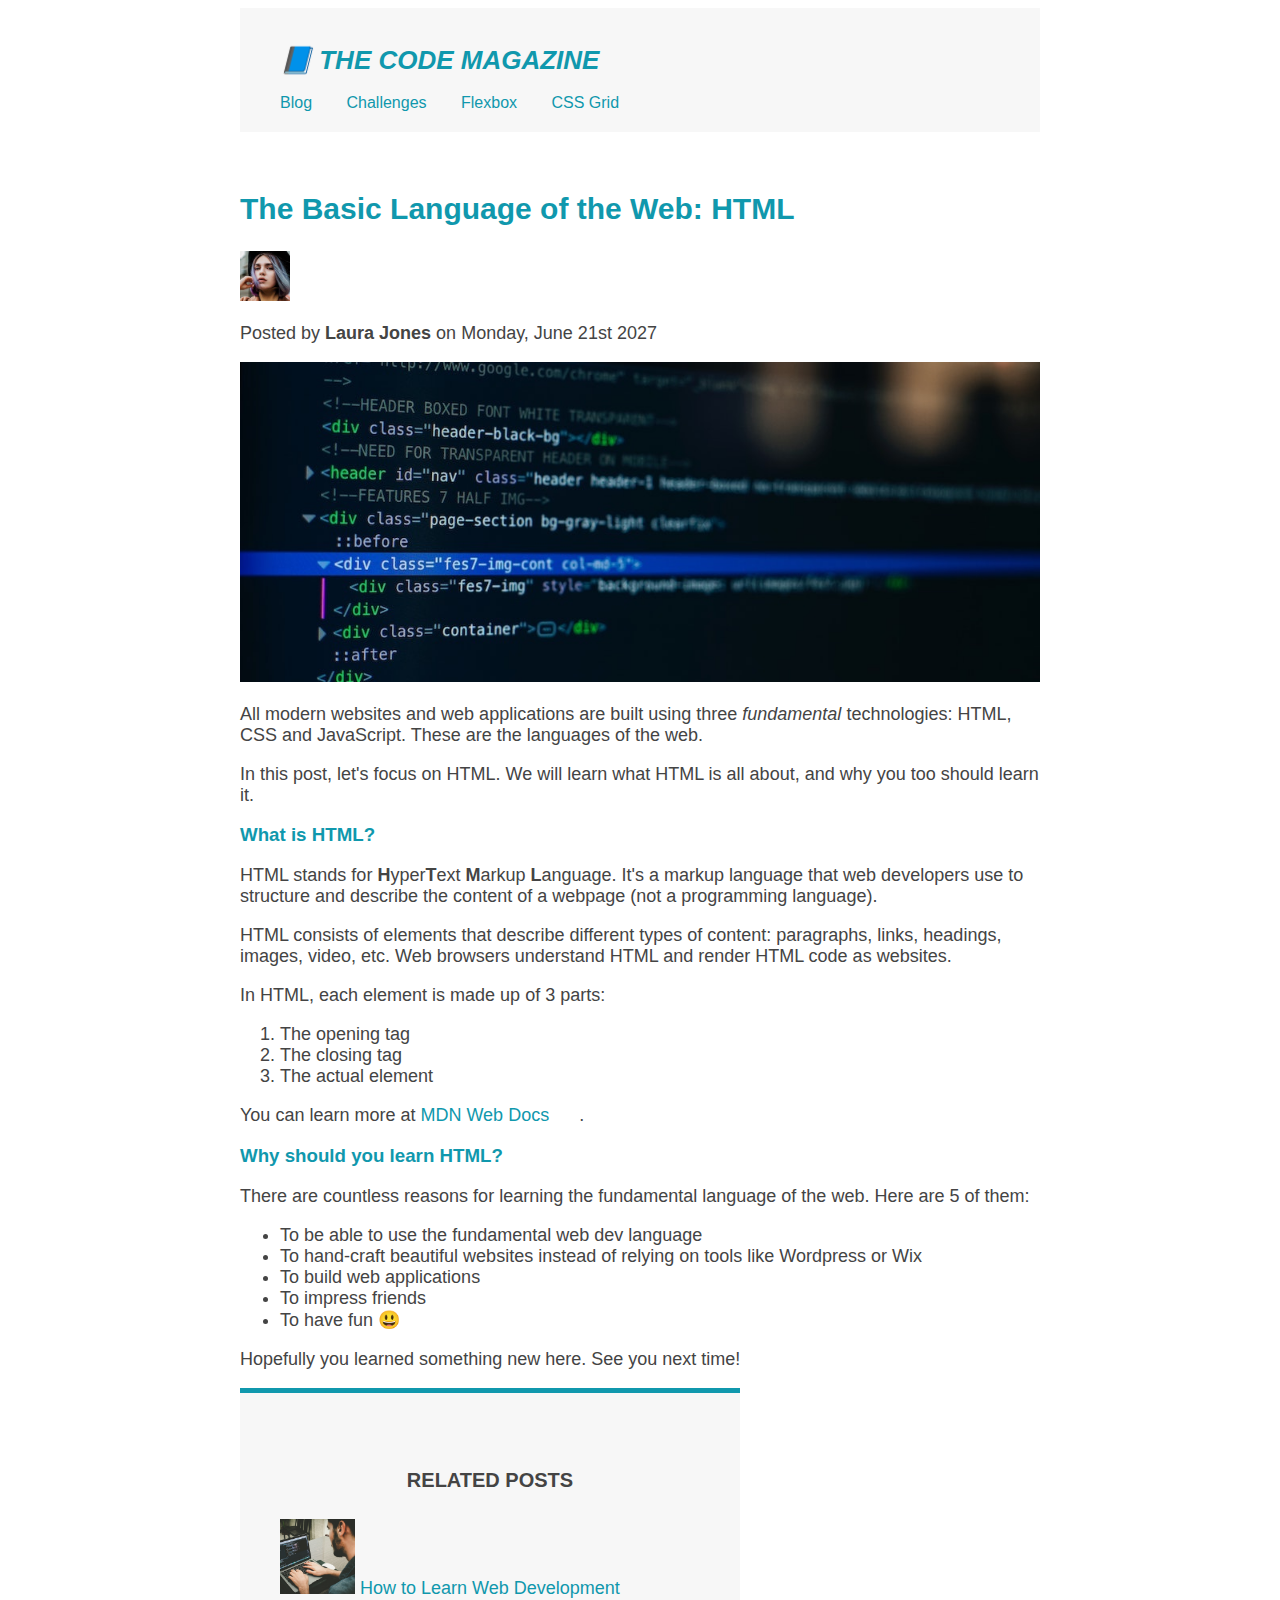
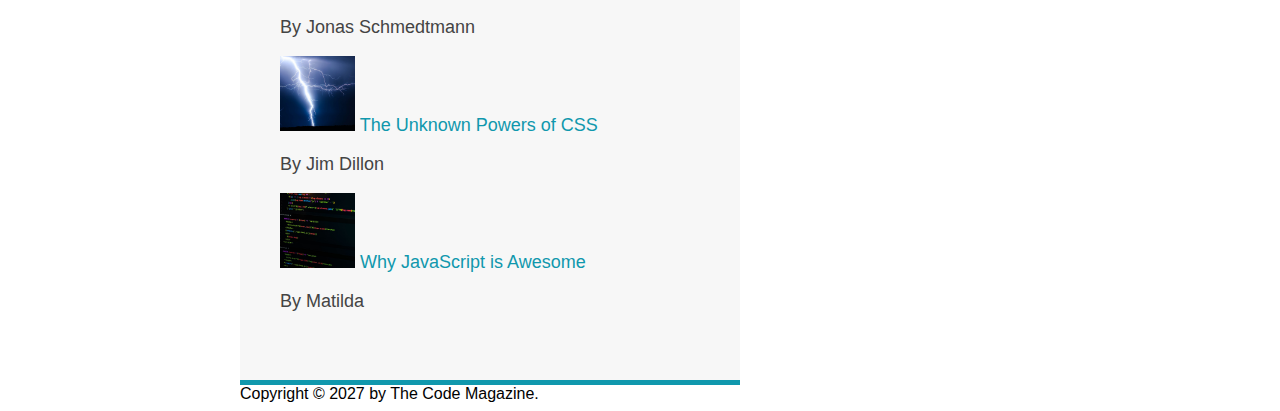
==== index.html @ 92d147c2 "initial commit" ====
<!DOCTYPE html>
<html lang="en">
  <head>
    <meta charset="UTF-8" />
    <link rel="stylesheet" href="style.css" />
    <title>The Basic Language of the Web: HTML</title>
  </head>

  <body>
    <!--
    <h1>The Basic Language of the Web: HTML</h1>
    <h2>The Basic Language of the Web: HTML</h2>
    <h3>The Basic Language of the Web: HTML</h3>
    <h4>The Basic Language of the Web: HTML</h4>
    <h5>The Basic Language of the Web: HTML</h5>
    <h6>The Basic Language of the Web: HTML</h6>
    -->

    <div class="container">
      <header class="main-header">
        <h1>📘 The Code Magazine</h1>

        <nav>
          <a href="blog.html">Blog</a>
          <a href="#">Challenges</a>
          <a href="#">Flexbox</a>
          <a href="#">CSS Grid</a>
        </nav>
      </header>

      <article>
        <header>
          <h2>The Basic Language of the Web: HTML</h2>

          <img
            src="img/laura-jones.jpg"
            alt="Headshot of Laura Jones"
            height="50"
            width="50"
          />

          <p>
            Posted by <strong>Laura Jones</strong> on Monday, June 21st 2027
          </p>

          <img
            src="img/post-img.jpg"
            alt="HTML code on a screen"
            width="500"
            height="200"
            class="post-img"
          />
        </header>

        <p>
          All modern websites and web applications are built using three
          <em>fundamental</em>
          technologies: HTML, CSS and JavaScript. These are the languages of the
          web.
        </p>

        <p>
          In this post, let's focus on HTML. We will learn what HTML is all
          about, and why you too should learn it.
        </p>

        <h3>What is HTML?</h3>
        <p>
          HTML stands for <strong>H</strong>yper<strong>T</strong>ext
          <strong>M</strong>arkup <strong>L</strong>anguage. It's a markup
          language that web developers use to structure and describe the content
          of a webpage (not a programming language).
        </p>
        <p>
          HTML consists of elements that describe different types of content:
          paragraphs, links, headings, images, video, etc. Web browsers
          understand HTML and render HTML code as websites.
        </p>
        <p>In HTML, each element is made up of 3 parts:</p>

        <ol>
          <li>The opening tag</li>
          <li>The closing tag</li>
          <li>The actual element</li>
        </ol>

        <p>
          You can learn more at
          <a
            href="https://developer.mozilla.org/en-US/docs/Web/HTML"
            target="_blank"
            >MDN Web Docs</a
          >.
        </p>

        <h3>Why should you learn HTML?</h3>

        <p>
          There are countless reasons for learning the fundamental language of
          the web. Here are 5 of them:
        </p>

        <ul>
          <li>To be able to use the fundamental web dev language</li>
          <li>
            To hand-craft beautiful websites instead of relying on tools like
            Wordpress or Wix
          </li>
          <li>To build web applications</li>
          <li>To impress friends</li>
          <li>To have fun 😃</li>
        </ul>

        <p>Hopefully you learned something new here. See you next time!</p>
      </article>

      <aside>
        <h4>Related posts</h4>

        <ul class="related">
          <li>
            <img
              src="img/related-1.jpg"
              alt="Person programming"
              width="75"
              width="75"
            />
            <a href="#">How to Learn Web Development</a>
            <p>By Jonas Schmedtmann</p>
          </li>
          <li>
            <img
              src="img/related-2.jpg"
              alt="Lightning"
              width="75"
              heigth="75"
            />
            <a href="#">The Unknown Powers of CSS</a>
            <p>By Jim Dillon</p>
          </li>
          <li>
            <img
              src="img/related-3.jpg"
              alt="JavaScript code on a screen"
              width="75"
              height="75"
            />
            <a href="#">Why JavaScript is Awesome</a>
            <p>By Matilda</p>
          </li>
        </ul>
      </aside>

      <footer>Copyright &copy; 2027 by The Code Magazine.</footer>
    </div>
  </body>
</html>
---- style.css ----
body {
  font-family: sans-serif;
}

h1,
h2,
h4,
p,
li {
  font-family: sans-serif;
  color: #444;
}

h1,
h2,
h3 {
  color: #1098ad;
}

h1 {
  font-size: 26px;
  text-transform: uppercase;
  font-style: italic;
}

h2 {
  font-size: 30px;
}

h4 {
  font-size: 20px;
  text-transform: uppercase;
  text-align: center;
}

p {
  font-size: 18px;
}

li {
  font-size: 18px;
}

#copyright {
  font-size: 14px;
}

#author {
  font-style: italic;
  font-size: 16px;
}

.related-author {
  font-size: 16px;
  font-weight: bold;
}

.related {
  list-style: none;
}

.container {
  width: 800px;
  margin: 0 auto;
}

.main-header {
  background-color: #f7f7f7;
  padding: 20px 40px;
  margin-bottom: 60px;
}

aside {
  background-color: #f7f7f7;
  border-top: 5px solid #1098ad;
  border-bottom: 5px solid #1098ad;
  padding: 50px 0;
  width: 500px;
}

/* Pseudo class */
/* li:nth-child(odd) {
  font-weight: bold;
} */

/* Styling links */
a:link,
a:visited {
  color: #1098ad;
  text-decoration: none;
  margin-top: 10px;
  margin-right: 30px;
}

a:hover {
  color: orangered;
  font-weight: bold;
  text-decoration: underline orangered;
}

.post-img {
  width: 100%;
  height: auto;
}
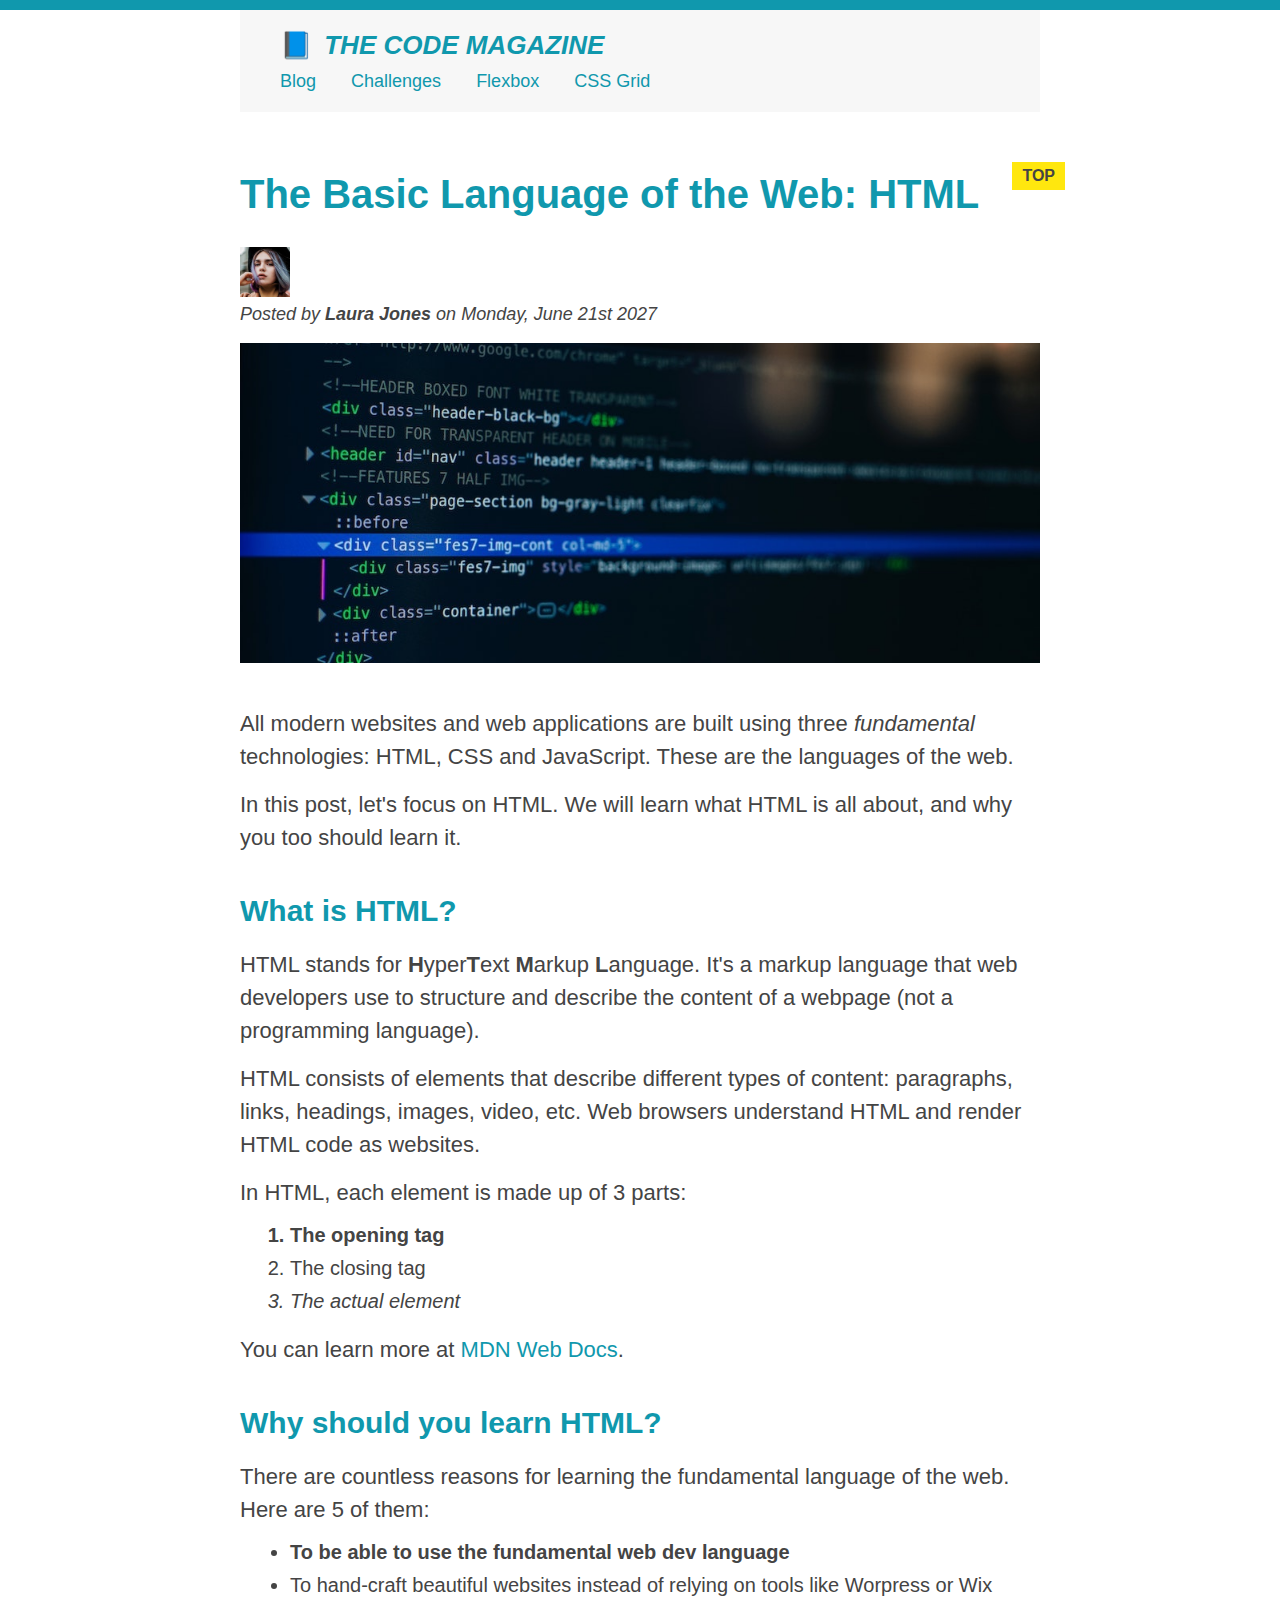
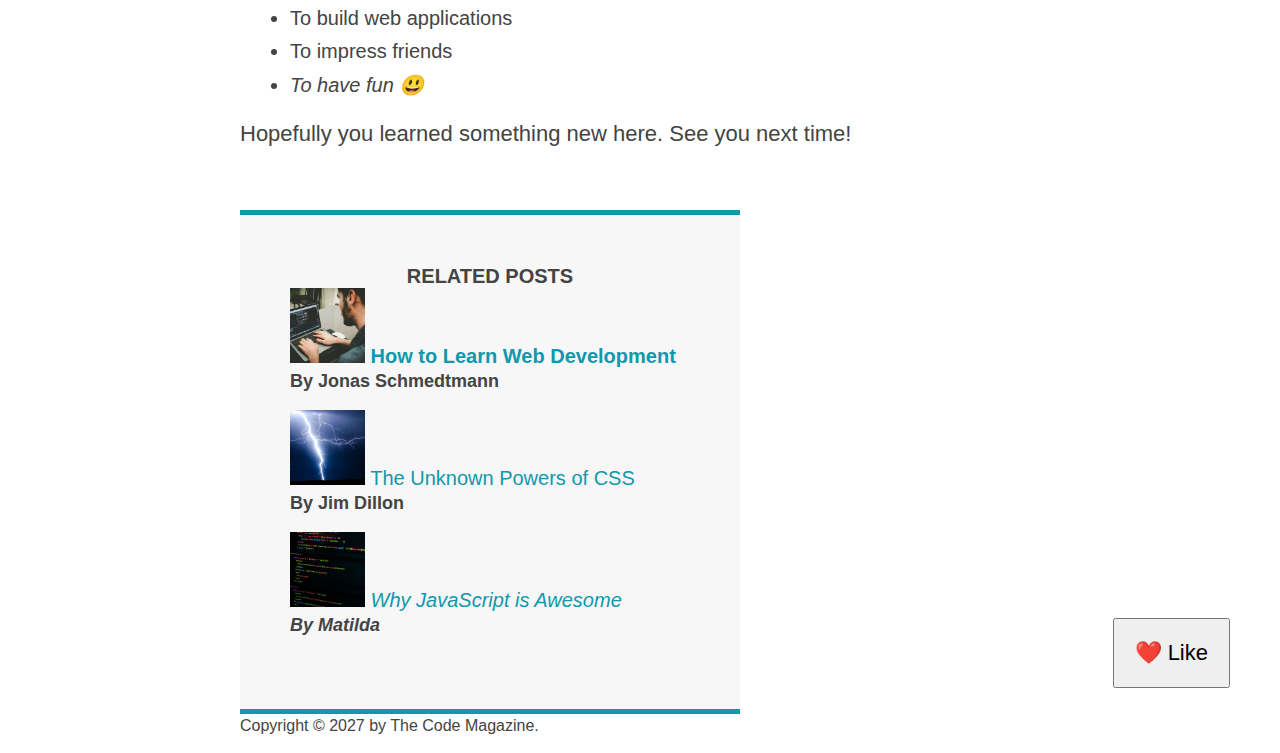
==== commit 93869e21: "add shoe page" ====
--- a/index.html
+++ b/index.html
@@ -2,7 +2,8 @@
 <html lang="en">
   <head>
     <meta charset="UTF-8" />
-    <link rel="stylesheet" href="style.css" />
+    <link href="style.css" rel="stylesheet" />
+
     <title>The Basic Language of the Web: HTML</title>
   </head>
 
@@ -21,6 +22,7 @@
         <h1>📘 The Code Magazine</h1>
 
         <nav>
+          <!-- <strong>This is the navigation</strong> -->
           <a href="blog.html">Blog</a>
           <a href="#">Challenges</a>
           <a href="#">Flexbox</a>
@@ -29,7 +31,7 @@
       </header>
 
       <article>
-        <header>
+        <header class="post-header">
           <h2>The Basic Language of the Web: HTML</h2>
 
           <img
@@ -39,7 +41,7 @@
             width="50"
           />
 
-          <p>
+          <p id="author">
             Posted by <strong>Laura Jones</strong> on Monday, June 21st 2027
           </p>
 
@@ -50,6 +52,7 @@
             height="200"
             class="post-img"
           />
+          <button>❤️ Like</button>
         </header>
 
         <p>
@@ -79,7 +82,7 @@
         <p>In HTML, each element is made up of 3 parts:</p>
 
         <ol>
-          <li>The opening tag</li>
+          <li class="first-li">The opening tag</li>
           <li>The closing tag</li>
           <li>The actual element</li>
         </ol>
@@ -101,10 +104,12 @@
         </p>
 
         <ul>
-          <li>To be able to use the fundamental web dev language</li>
+          <li class="first-li">
+            To be able to use the fundamental web dev language
+          </li>
           <li>
             To hand-craft beautiful websites instead of relying on tools like
-            Wordpress or Wix
+            Worpress or Wix
           </li>
           <li>To build web applications</li>
           <li>To impress friends</li>
@@ -123,20 +128,20 @@
               src="img/related-1.jpg"
               alt="Person programming"
               width="75"
-              width="75"
+              height="75"
             />
             <a href="#">How to Learn Web Development</a>
-            <p>By Jonas Schmedtmann</p>
+            <p class="related-author">By Jonas Schmedtmann</p>
           </li>
           <li>
             <img
               src="img/related-2.jpg"
               alt="Lightning"
               width="75"
-              heigth="75"
+              height="75"
             />
             <a href="#">The Unknown Powers of CSS</a>
-            <p>By Jim Dillon</p>
+            <p class="related-author">By Jim Dillon</p>
           </li>
           <li>
             <img
@@ -146,12 +151,16 @@
               height="75"
             />
             <a href="#">Why JavaScript is Awesome</a>
-            <p>By Matilda</p>
+            <p class="related-author">By Matilda</p>
           </li>
         </ul>
       </aside>
 
-      <footer>Copyright &copy; 2027 by The Code Magazine.</footer>
+      <footer>
+        <p id="copyright" class="copyright text">
+          Copyright &copy; 2027 by The Code Magazine.
+        </p>
+      </footer>
     </div>
   </body>
 </html>
--- a/style.css
+++ b/style.css
@@ -1,16 +1,60 @@
+* {
+  /* border-top: 10px solid #1098ad; */
+  margin: 0;
+  padding: 0;
+}
+
+/* PAGE SECTIONS */
 body {
+  color: #444;
   font-family: sans-serif;
-}
-
-h1,
-h2,
-h4,
-p,
-li {
-  font-family: sans-serif;
-  color: #444;
-}
-
+
+  border-top: 10px solid #1098ad;
+  position: relative;
+}
+
+.container {
+  width: 800px;
+  /* margin-left: auto;
+  margin-right: auto; */
+  margin: 0 auto;
+}
+
+.main-header {
+  background-color: #f7f7f7;
+  /* padding: 20px;
+  padding-left: 40px;
+  padding-right: 40px; */
+  padding: 20px 40px;
+  margin-bottom: 60px;
+  /* height: 80px; */
+}
+
+nav {
+  font-size: 18px;
+  /* text-align: center; */
+}
+
+article {
+  margin-bottom: 60px;
+}
+
+.post-header {
+  margin-bottom: 40px;
+  /* position: relative; */
+}
+
+aside {
+  background-color: #f7f7f7;
+  border-top: 5px solid #1098ad;
+  border-bottom: 5px solid #1098ad;
+  /* padding-top: 50px;
+  padding-bottom: 50px; */
+  padding: 50px 0;
+  width: 500px;
+}
+
+/* SMALLER ELEMENTS */
 h1,
 h2,
 h3 {
@@ -24,7 +68,14 @@
 }
 
 h2 {
+  font-size: 40px;
+  margin-bottom: 30px;
+}
+
+h3 {
   font-size: 30px;
+  margin-bottom: 20px;
+  margin-top: 40px;
 }
 
 h4 {
@@ -34,62 +85,91 @@
 }
 
 p {
-  font-size: 18px;
+  font-size: 22px;
+  line-height: 1.5;
+  margin-bottom: 15px;
+}
+
+ul,
+ol {
+  margin-left: 50px;
+  margin-bottom: 20px;
 }
 
 li {
+  font-size: 20px;
+  margin-bottom: 10px;
+  /* display: inline; */
+}
+
+li:last-child {
+  margin-bottom: 0;
+}
+
+/* footer p {
+  font-size: 16px;
+} */
+
+/* article header p {
+  font-style: italic;
+} */
+
+#author {
+  font-style: italic;
   font-size: 18px;
 }
 
 #copyright {
-  font-size: 14px;
-}
-
-#author {
-  font-style: italic;
   font-size: 16px;
 }
 
 .related-author {
-  font-size: 16px;
-  font-weight: bold;
-}
+  font-size: 18px;
+  font-weight: bold;
+}
+
+/* ul {
+  list-style: none;
+} */
 
 .related {
   list-style: none;
 }
 
-.container {
-  width: 800px;
-  margin: 0 auto;
-}
-
-.main-header {
-  background-color: #f7f7f7;
-  padding: 20px 40px;
-  margin-bottom: 60px;
-}
-
-aside {
-  background-color: #f7f7f7;
-  border-top: 5px solid #1098ad;
-  border-bottom: 5px solid #1098ad;
-  padding: 50px 0;
-  width: 500px;
-}
-
-/* Pseudo class */
-/* li:nth-child(odd) {
-  font-weight: bold;
-} */
+body {
+  /* background-color: orangered; */
+}
+
+/* .first-li {
+  font-weight: bold;
+} */
+
+li:first-child {
+  font-weight: bold;
+}
+
+li:last-child {
+  font-style: italic;
+}
+
+li:nth-child(even) {
+  /* color: red; */
+}
+
+/* Misconception: this won't work! */
+article p:first-child {
+  color: red;
+}
 
 /* Styling links */
-a:link,
-a:visited {
+a:link {
   color: #1098ad;
   text-decoration: none;
-  margin-top: 10px;
-  margin-right: 30px;
+}
+
+a:visited {
+  /* color: #777; */
+  color: #1098ad;
 }
 
 a:hover {
@@ -97,8 +177,91 @@
   font-weight: bold;
   text-decoration: underline orangered;
 }
+
+a:active {
+  background-color: black;
+  font-style: italic;
+}
+/* LVHA */
 
 .post-img {
   width: 100%;
   height: auto;
 }
+
+nav a:link {
+  /* background-color: orangered;
+  margin: 20px;
+  padding: 20px;
+
+  display: block; */
+
+  margin-right: 30px;
+  margin-top: 10px;
+  display: inline-block;
+}
+
+nav a:link:last-child {
+  margin-right: 0;
+}
+
+button {
+  font-size: 22px;
+  padding: 20px;
+  cursor: pointer;
+
+  position: absolute;
+  /* top: 50px;
+  left: 50px; */
+  bottom: 50px;
+  right: 50px;
+}
+
+h1::first-letter {
+  font-style: normal;
+  margin-right: 5px;
+}
+
+h3 + p::first-line {
+  /* color: red; */
+}
+
+h2 {
+  /* background-color: orange; */
+  position: relative;
+}
+
+h2::before {
+  content: "TOP";
+  background-color: #ffe70e;
+  color: #444;
+  font-size: 16px;
+  font-weight: bold;
+  display: inline-block;
+  padding: 5px 10px;
+  position: absolute;
+  top: -10px;
+  right: -25px;
+}
+
+/* Resolving conflicts */
+/* #copyright {
+  color: red;
+}
+
+.copyright {
+  color: blue;
+}
+
+.text {
+  color: yellow;
+}
+
+footer p {
+  color: green !important;
+} */
+
+/* nav a:link,
+nav p {
+  font-size: 18px;
+} */
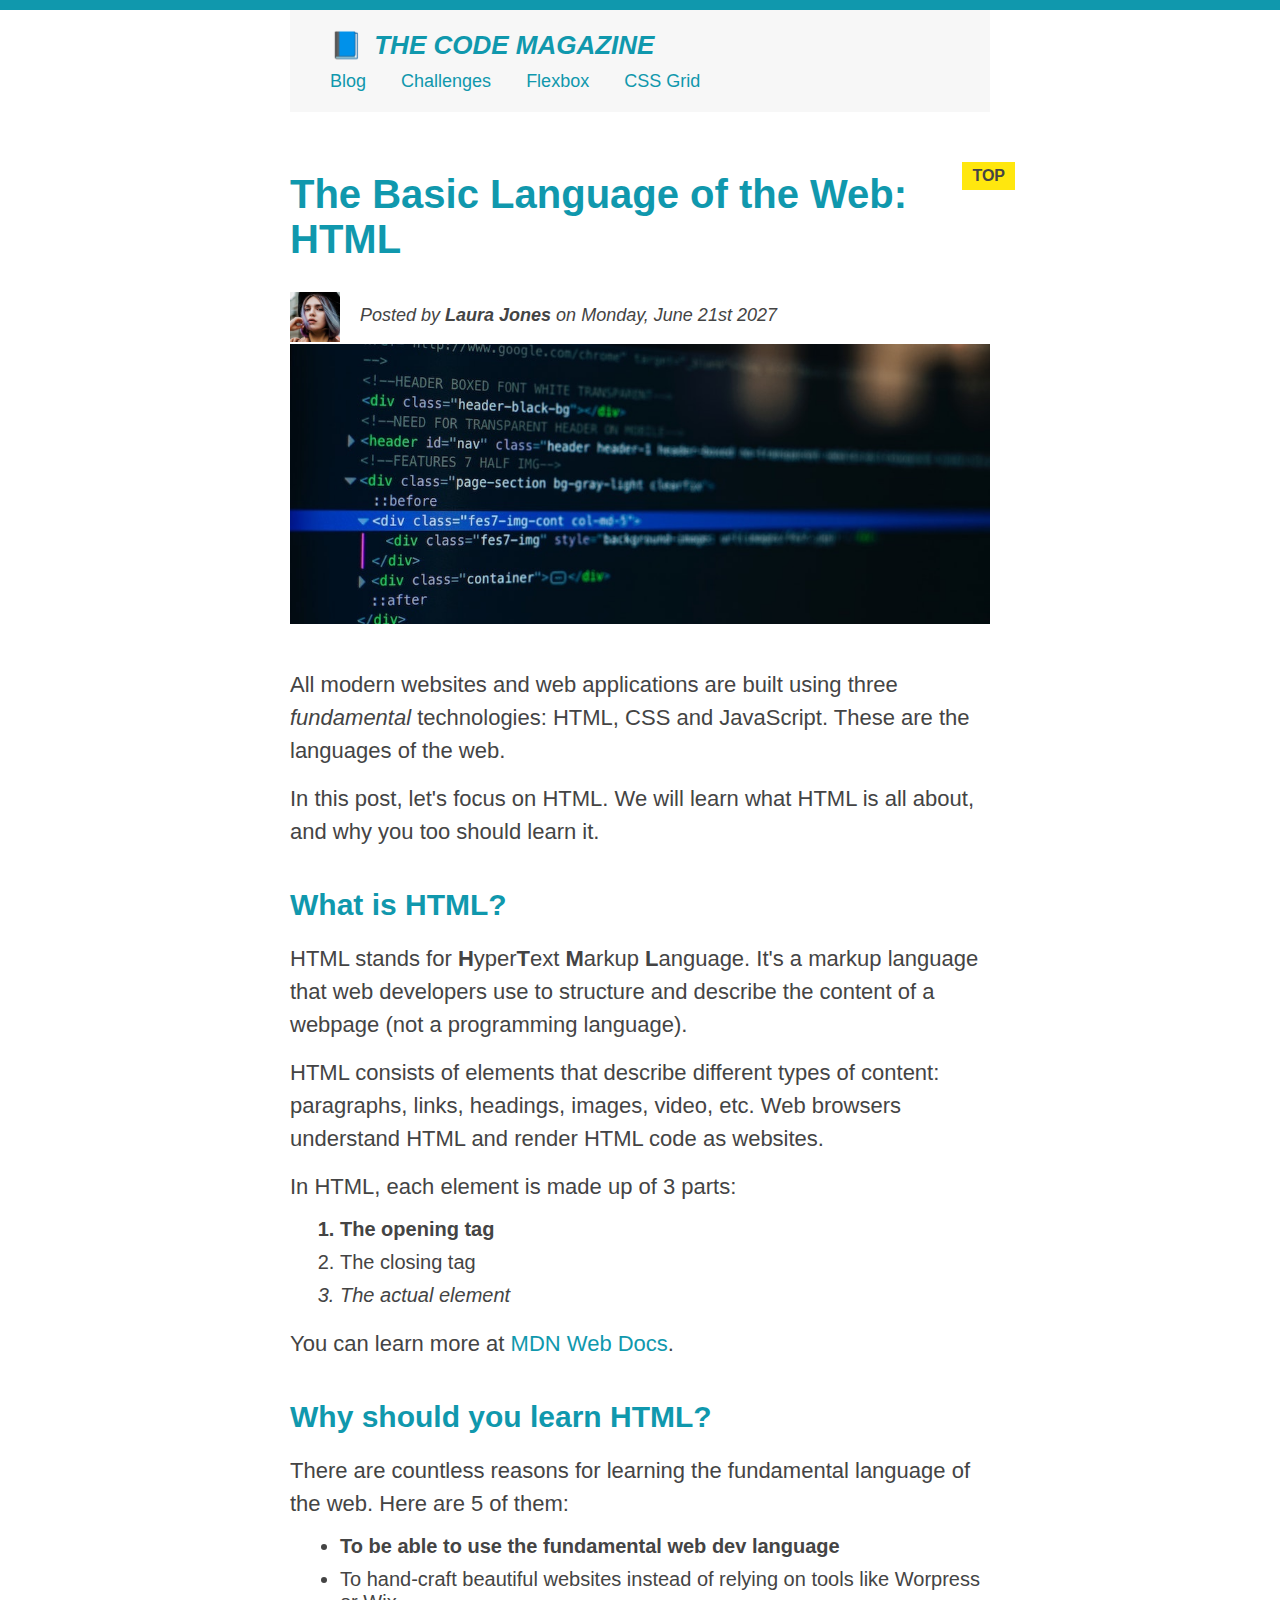
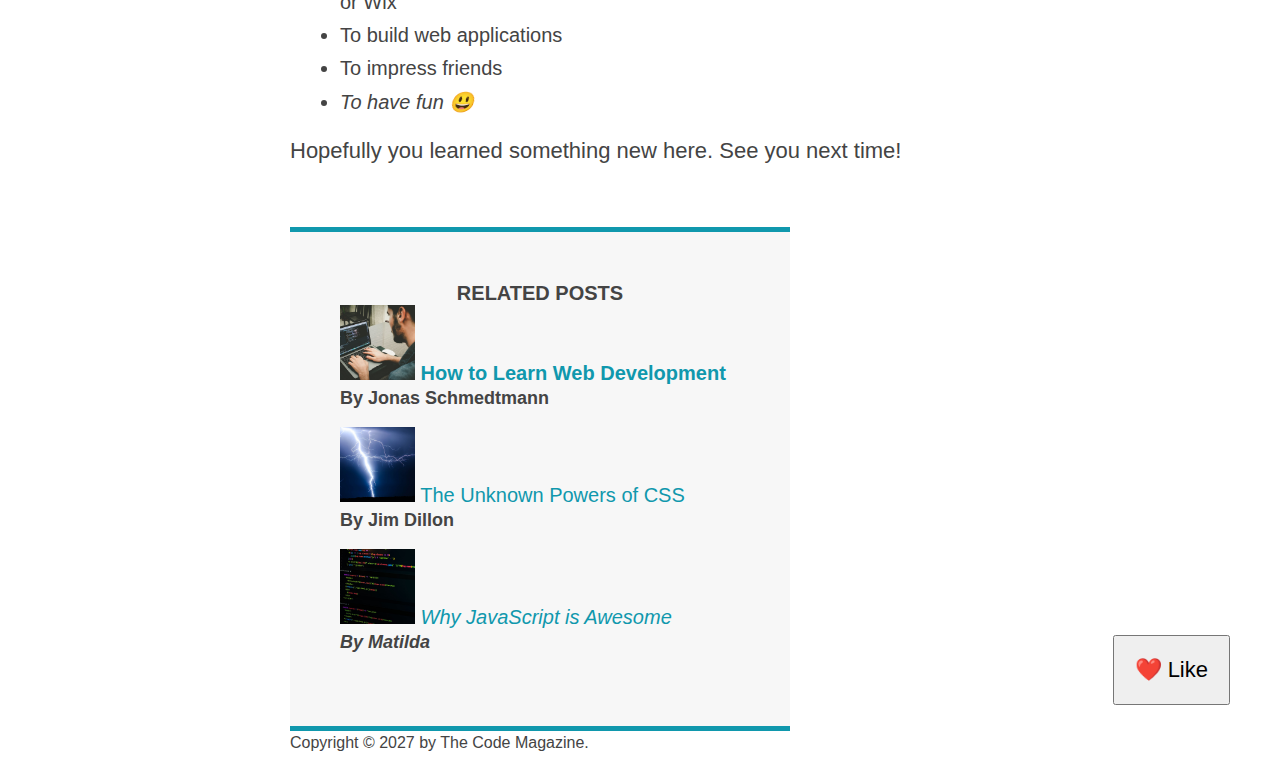
==== commit 6dd5074c: "add flexbox demo" ====
--- a/index.html
+++ b/index.html
@@ -25,9 +25,10 @@
           <!-- <strong>This is the navigation</strong> -->
           <a href="blog.html">Blog</a>
           <a href="#">Challenges</a>
-          <a href="#">Flexbox</a>
-          <a href="#">CSS Grid</a>
+          <a href="flexbox.html">Flexbox</a>
+          <a href="css-grid.html">CSS Grid</a>
         </nav>
+        <!-- <div class="clear"></div> -->
       </header>
 
       <article>
@@ -39,9 +40,10 @@
             alt="Headshot of Laura Jones"
             height="50"
             width="50"
+            class="author-img"
           />
 
-          <p id="author">
+          <p id="author" class="author">
             Posted by <strong>Laura Jones</strong> on Monday, June 21st 2027
           </p>
 
--- a/style.css
+++ b/style.css
@@ -14,7 +14,7 @@
 }
 
 .container {
-  width: 800px;
+  width: 700px;
   /* margin-left: auto;
   margin-right: auto; */
   margin: 0 auto;
@@ -232,7 +232,7 @@
 }
 
 h2::before {
-  content: "TOP";
+  content: 'TOP';
   background-color: #ffe70e;
   color: #444;
   font-size: 16px;
@@ -265,3 +265,26 @@
 nav p {
   font-size: 18px;
 } */
+
+/* Float */
+.author-img {
+  float: left;
+}
+
+.author {
+  float: left;
+  margin-top: 10px;
+  margin-left: 20px;
+}
+
+/* h1 {
+  float: left;
+}
+
+nav {
+  float: right;
+}
+
+.clear {
+  clear: both;
+} */
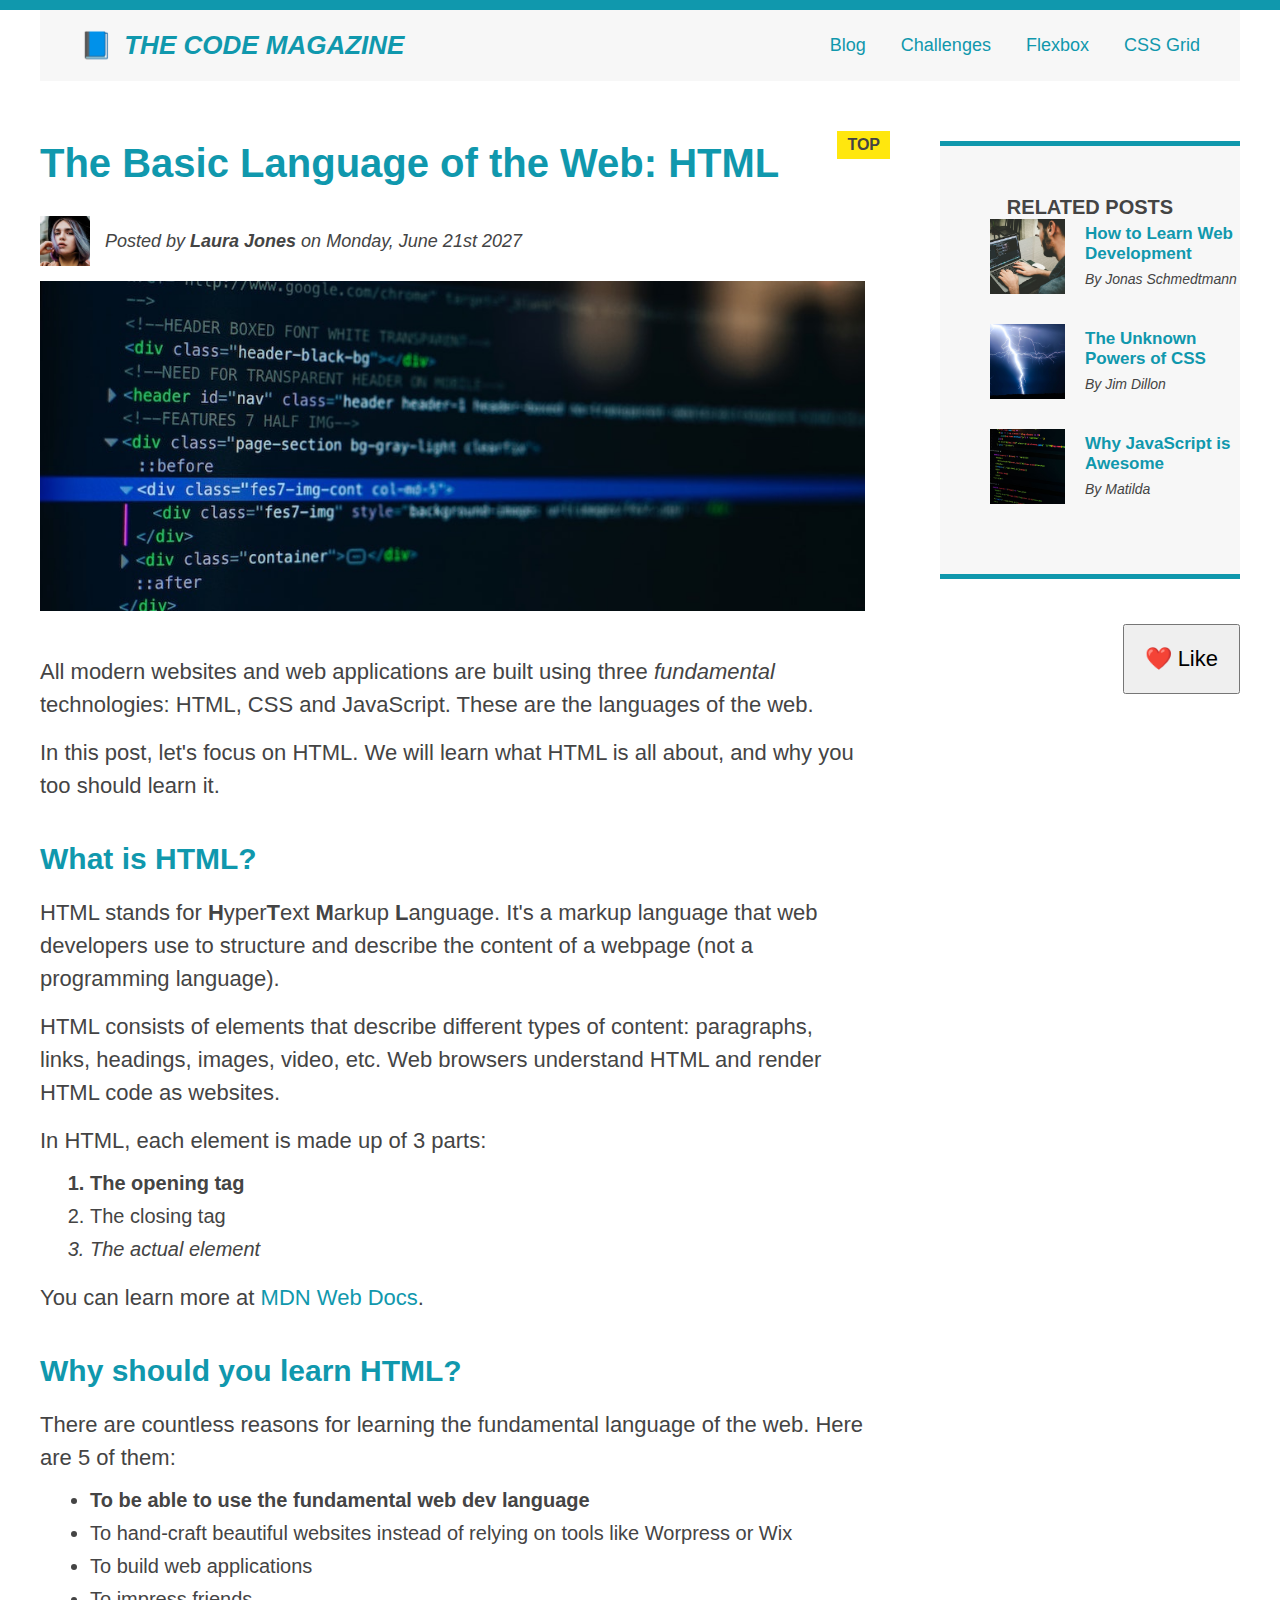
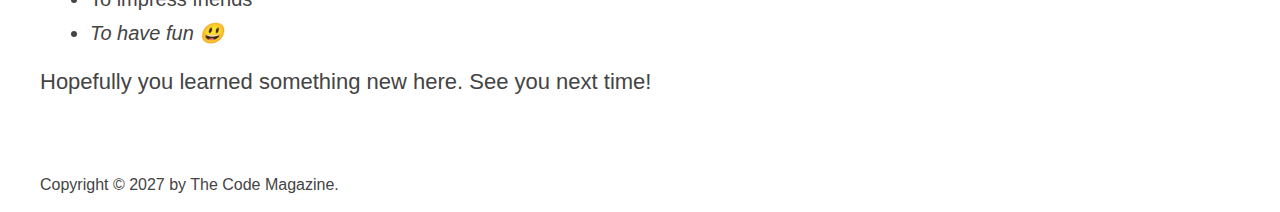
==== commit b388d7a5: "add flexbox to the demo website" ====
--- a/index.html
+++ b/index.html
@@ -31,132 +31,147 @@
         <!-- <div class="clear"></div> -->
       </header>
 
-      <article>
-        <header class="post-header">
-          <h2>The Basic Language of the Web: HTML</h2>
+      <div class="row">
+        <article>
+          <header class="post-header">
+            <h2>The Basic Language of the Web: HTML</h2>
 
-          <img
-            src="img/laura-jones.jpg"
-            alt="Headshot of Laura Jones"
-            height="50"
-            width="50"
-            class="author-img"
-          />
+            <div class="author-box">
+              <img
+                src="img/laura-jones.jpg"
+                alt="Headshot of Laura Jones"
+                height="50"
+                width="50"
+                class="author-img"
+              />
 
-          <p id="author" class="author">
-            Posted by <strong>Laura Jones</strong> on Monday, June 21st 2027
+              <p id="author" class="author">
+                Posted by <strong>Laura Jones</strong> on Monday, June 21st 2027
+              </p>
+            </div>
+
+            <img
+              src="img/post-img.jpg"
+              alt="HTML code on a screen"
+              width="500"
+              height="200"
+              class="post-img"
+            />
+            <button>❤️ Like</button>
+          </header>
+
+          <p>
+            All modern websites and web applications are built using three
+            <em>fundamental</em>
+            technologies: HTML, CSS and JavaScript. These are the languages of
+            the web.
           </p>
 
-          <img
-            src="img/post-img.jpg"
-            alt="HTML code on a screen"
-            width="500"
-            height="200"
-            class="post-img"
-          />
-          <button>❤️ Like</button>
-        </header>
+          <p>
+            In this post, let's focus on HTML. We will learn what HTML is all
+            about, and why you too should learn it.
+          </p>
 
-        <p>
-          All modern websites and web applications are built using three
-          <em>fundamental</em>
-          technologies: HTML, CSS and JavaScript. These are the languages of the
-          web.
-        </p>
+          <h3>What is HTML?</h3>
+          <p>
+            HTML stands for <strong>H</strong>yper<strong>T</strong>ext
+            <strong>M</strong>arkup <strong>L</strong>anguage. It's a markup
+            language that web developers use to structure and describe the
+            content of a webpage (not a programming language).
+          </p>
+          <p>
+            HTML consists of elements that describe different types of content:
+            paragraphs, links, headings, images, video, etc. Web browsers
+            understand HTML and render HTML code as websites.
+          </p>
+          <p>In HTML, each element is made up of 3 parts:</p>
 
-        <p>
-          In this post, let's focus on HTML. We will learn what HTML is all
-          about, and why you too should learn it.
-        </p>
+          <ol>
+            <li class="first-li">The opening tag</li>
+            <li>The closing tag</li>
+            <li>The actual element</li>
+          </ol>
 
-        <h3>What is HTML?</h3>
-        <p>
-          HTML stands for <strong>H</strong>yper<strong>T</strong>ext
-          <strong>M</strong>arkup <strong>L</strong>anguage. It's a markup
-          language that web developers use to structure and describe the content
-          of a webpage (not a programming language).
-        </p>
-        <p>
-          HTML consists of elements that describe different types of content:
-          paragraphs, links, headings, images, video, etc. Web browsers
-          understand HTML and render HTML code as websites.
-        </p>
-        <p>In HTML, each element is made up of 3 parts:</p>
+          <p>
+            You can learn more at
+            <a
+              href="https://developer.mozilla.org/en-US/docs/Web/HTML"
+              target="_blank"
+              >MDN Web Docs</a
+            >.
+          </p>
 
-        <ol>
-          <li class="first-li">The opening tag</li>
-          <li>The closing tag</li>
-          <li>The actual element</li>
-        </ol>
+          <h3>Why should you learn HTML?</h3>
 
-        <p>
-          You can learn more at
-          <a
-            href="https://developer.mozilla.org/en-US/docs/Web/HTML"
-            target="_blank"
-            >MDN Web Docs</a
-          >.
-        </p>
+          <p>
+            There are countless reasons for learning the fundamental language of
+            the web. Here are 5 of them:
+          </p>
 
-        <h3>Why should you learn HTML?</h3>
+          <ul>
+            <li class="first-li">
+              To be able to use the fundamental web dev language
+            </li>
+            <li>
+              To hand-craft beautiful websites instead of relying on tools like
+              Worpress or Wix
+            </li>
+            <li>To build web applications</li>
+            <li>To impress friends</li>
+            <li>To have fun 😃</li>
+          </ul>
 
-        <p>
-          There are countless reasons for learning the fundamental language of
-          the web. Here are 5 of them:
-        </p>
+          <p>Hopefully you learned something new here. See you next time!</p>
+        </article>
 
-        <ul>
-          <li class="first-li">
-            To be able to use the fundamental web dev language
-          </li>
-          <li>
-            To hand-craft beautiful websites instead of relying on tools like
-            Worpress or Wix
-          </li>
-          <li>To build web applications</li>
-          <li>To impress friends</li>
-          <li>To have fun 😃</li>
-        </ul>
+        <aside>
+          <h4>Related posts</h4>
 
-        <p>Hopefully you learned something new here. See you next time!</p>
-      </article>
+          <ul class="related">
+            <li class="related-post">
+              <img
+                src="img/related-1.jpg"
+                alt="Person programming"
+                width="75"
+                height="75"
+              />
 
-      <aside>
-        <h4>Related posts</h4>
+              <div>
+                <a href="#" class="related-link"
+                  >How to Learn Web Development</a
+                >
+                <p class="related-author">By Jonas Schmedtmann</p>
+              </div>
+            </li>
+            <li class="related-post">
+              <img
+                src="img/related-2.jpg"
+                alt="Lightning"
+                width="75"
+                height="75"
+              />
 
-        <ul class="related">
-          <li>
-            <img
-              src="img/related-1.jpg"
-              alt="Person programming"
-              width="75"
-              height="75"
-            />
-            <a href="#">How to Learn Web Development</a>
-            <p class="related-author">By Jonas Schmedtmann</p>
-          </li>
-          <li>
-            <img
-              src="img/related-2.jpg"
-              alt="Lightning"
-              width="75"
-              height="75"
-            />
-            <a href="#">The Unknown Powers of CSS</a>
-            <p class="related-author">By Jim Dillon</p>
-          </li>
-          <li>
-            <img
-              src="img/related-3.jpg"
-              alt="JavaScript code on a screen"
-              width="75"
-              height="75"
-            />
-            <a href="#">Why JavaScript is Awesome</a>
-            <p class="related-author">By Matilda</p>
-          </li>
-        </ul>
-      </aside>
+              <div>
+                <a href="#" class="related-link">The Unknown Powers of CSS</a>
+                <p class="related-author">By Jim Dillon</p>
+              </div>
+            </li>
+            <li class="related-post">
+              <img
+                src="img/related-3.jpg"
+                alt="JavaScript code on a screen"
+                width="75"
+                height="75"
+              />
+
+              <div>
+                <a href="#" class="related-link">Why JavaScript is Awesome</a>
+                <p class="related-author">By Matilda</p>
+              </div>
+            </li>
+          </ul>
+        </aside>
+      </div>
 
       <footer>
         <p id="copyright" class="copyright text">
--- a/style.css
+++ b/style.css
@@ -10,11 +10,11 @@
   font-family: sans-serif;
 
   border-top: 10px solid #1098ad;
-  position: relative;
+  /* position: relative; */
 }
 
 .container {
-  width: 700px;
+  width: 1200px;
   /* margin-left: auto;
   margin-right: auto; */
   margin: 0 auto;
@@ -28,6 +28,20 @@
   padding: 20px 40px;
   margin-bottom: 60px;
   /* height: 80px; */
+  display: flex;
+  align-items: center;
+  justify-content: space-between;
+}
+
+.author-box {
+  display: flex;
+  align-items: center;
+  gap: 15px;
+  margin-bottom: 15px;
+}
+
+.author {
+  margin: 0;
 }
 
 nav {
@@ -123,21 +137,12 @@
   font-size: 16px;
 }
 
-.related-author {
-  font-size: 18px;
-  font-weight: bold;
-}
-
 /* ul {
   list-style: none;
 } */
 
 .related {
   list-style: none;
-}
-
-body {
-  /* background-color: orangered; */
 }
 
 /* .first-li {
@@ -197,7 +202,6 @@
   display: block; */
 
   margin-right: 30px;
-  margin-top: 10px;
   display: inline-block;
 }
 
@@ -213,8 +217,8 @@
   position: absolute;
   /* top: 50px;
   left: 50px; */
-  bottom: 50px;
-  right: 50px;
+  top: 483px;
+  right: 0px;
 }
 
 h1::first-letter {
@@ -244,6 +248,46 @@
   right: -25px;
 }
 
+.related-post {
+  display: flex;
+  align-items: center;
+  gap: 20px;
+  margin-bottom: 30px;
+}
+
+.related-author {
+  font-size: 14px;
+  margin-bottom: 0;
+  font-weight: normal;
+  font-style: italic;
+}
+
+.related-link:link,
+.related-link:visited {
+  font-size: 17px;
+  font-weight: bold;
+  font-style: normal;
+  margin-bottom: 5px;
+  display: block;
+}
+
+.row {
+  display: flex;
+  align-items: flex-start;
+  gap: 75px;
+  margin-bottom: 60px;
+  position: relative;
+}
+
+article {
+  flex: 1;
+  margin-bottom: 0;
+}
+
+aside {
+  flex: 0 0 300px;
+}
+
 /* Resolving conflicts */
 /* #copyright {
   color: red;
@@ -267,7 +311,7 @@
 } */
 
 /* Float */
-.author-img {
+/* .author-img {
   float: left;
 }
 
@@ -277,7 +321,7 @@
   margin-left: 20px;
 }
 
-/* h1 {
+h1 {
   float: left;
 }
 
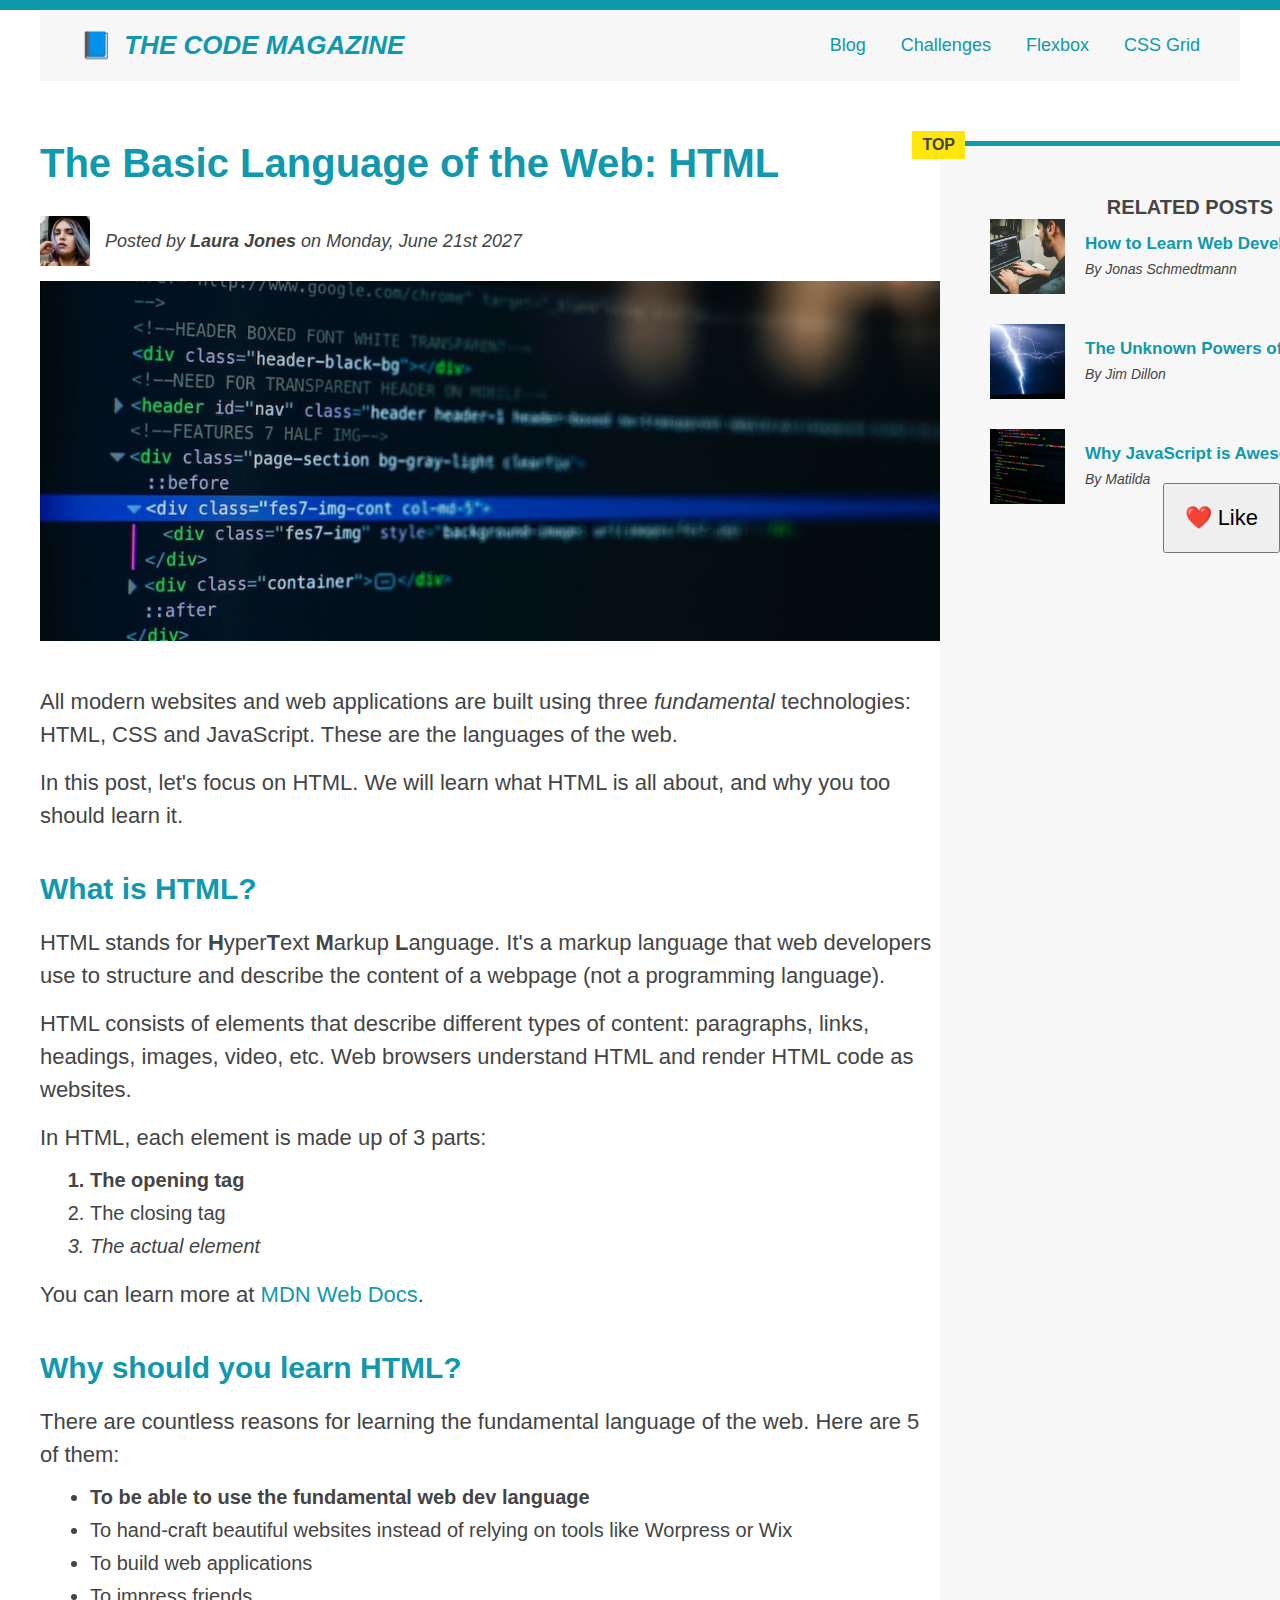
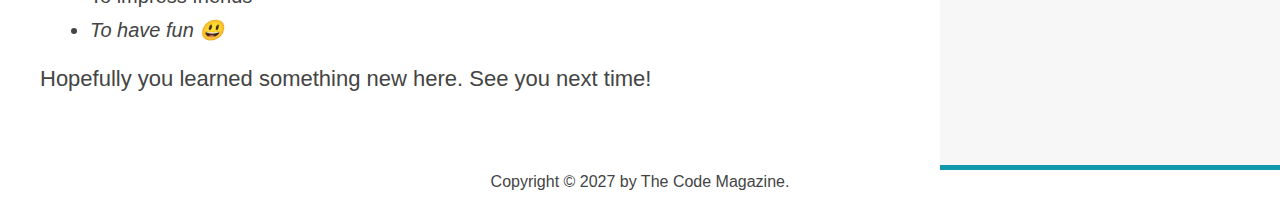
==== commit 33804d3b: "add css grid for the shoe website" ====
--- a/index.html
+++ b/index.html
@@ -31,147 +31,146 @@
         <!-- <div class="clear"></div> -->
       </header>
 
-      <div class="row">
-        <article>
-          <header class="post-header">
-            <h2>The Basic Language of the Web: HTML</h2>
+      <!-- Only for flex layout -->
+      <!-- <div class="row"> -->
+      <article>
+        <header class="post-header">
+          <h2>The Basic Language of the Web: HTML</h2>
 
-            <div class="author-box">
-              <img
-                src="img/laura-jones.jpg"
-                alt="Headshot of Laura Jones"
-                height="50"
-                width="50"
-                class="author-img"
-              />
+          <div class="author-box">
+            <img
+              src="img/laura-jones.jpg"
+              alt="Headshot of Laura Jones"
+              height="50"
+              width="50"
+              class="author-img"
+            />
 
-              <p id="author" class="author">
-                Posted by <strong>Laura Jones</strong> on Monday, June 21st 2027
-              </p>
+            <p id="author" class="author">
+              Posted by <strong>Laura Jones</strong> on Monday, June 21st 2027
+            </p>
+          </div>
+
+          <img
+            src="img/post-img.jpg"
+            alt="HTML code on a screen"
+            width="500"
+            height="200"
+            class="post-img"
+          />
+          <button>❤️ Like</button>
+        </header>
+
+        <p>
+          All modern websites and web applications are built using three
+          <em>fundamental</em>
+          technologies: HTML, CSS and JavaScript. These are the languages of the
+          web.
+        </p>
+
+        <p>
+          In this post, let's focus on HTML. We will learn what HTML is all
+          about, and why you too should learn it.
+        </p>
+
+        <h3>What is HTML?</h3>
+        <p>
+          HTML stands for <strong>H</strong>yper<strong>T</strong>ext
+          <strong>M</strong>arkup <strong>L</strong>anguage. It's a markup
+          language that web developers use to structure and describe the content
+          of a webpage (not a programming language).
+        </p>
+        <p>
+          HTML consists of elements that describe different types of content:
+          paragraphs, links, headings, images, video, etc. Web browsers
+          understand HTML and render HTML code as websites.
+        </p>
+        <p>In HTML, each element is made up of 3 parts:</p>
+
+        <ol>
+          <li class="first-li">The opening tag</li>
+          <li>The closing tag</li>
+          <li>The actual element</li>
+        </ol>
+
+        <p>
+          You can learn more at
+          <a
+            href="https://developer.mozilla.org/en-US/docs/Web/HTML"
+            target="_blank"
+            >MDN Web Docs</a
+          >.
+        </p>
+
+        <h3>Why should you learn HTML?</h3>
+
+        <p>
+          There are countless reasons for learning the fundamental language of
+          the web. Here are 5 of them:
+        </p>
+
+        <ul>
+          <li class="first-li">
+            To be able to use the fundamental web dev language
+          </li>
+          <li>
+            To hand-craft beautiful websites instead of relying on tools like
+            Worpress or Wix
+          </li>
+          <li>To build web applications</li>
+          <li>To impress friends</li>
+          <li>To have fun 😃</li>
+        </ul>
+
+        <p>Hopefully you learned something new here. See you next time!</p>
+      </article>
+
+      <aside>
+        <h4>Related posts</h4>
+
+        <ul class="related">
+          <li class="related-post">
+            <img
+              src="img/related-1.jpg"
+              alt="Person programming"
+              width="75"
+              height="75"
+            />
+
+            <div>
+              <a href="#" class="related-link">How to Learn Web Development</a>
+              <p class="related-author">By Jonas Schmedtmann</p>
             </div>
+          </li>
+          <li class="related-post">
+            <img
+              src="img/related-2.jpg"
+              alt="Lightning"
+              width="75"
+              height="75"
+            />
 
+            <div>
+              <a href="#" class="related-link">The Unknown Powers of CSS</a>
+              <p class="related-author">By Jim Dillon</p>
+            </div>
+          </li>
+          <li class="related-post">
             <img
-              src="img/post-img.jpg"
-              alt="HTML code on a screen"
-              width="500"
-              height="200"
-              class="post-img"
+              src="img/related-3.jpg"
+              alt="JavaScript code on a screen"
+              width="75"
+              height="75"
             />
-            <button>❤️ Like</button>
-          </header>
 
-          <p>
-            All modern websites and web applications are built using three
-            <em>fundamental</em>
-            technologies: HTML, CSS and JavaScript. These are the languages of
-            the web.
-          </p>
-
-          <p>
-            In this post, let's focus on HTML. We will learn what HTML is all
-            about, and why you too should learn it.
-          </p>
-
-          <h3>What is HTML?</h3>
-          <p>
-            HTML stands for <strong>H</strong>yper<strong>T</strong>ext
-            <strong>M</strong>arkup <strong>L</strong>anguage. It's a markup
-            language that web developers use to structure and describe the
-            content of a webpage (not a programming language).
-          </p>
-          <p>
-            HTML consists of elements that describe different types of content:
-            paragraphs, links, headings, images, video, etc. Web browsers
-            understand HTML and render HTML code as websites.
-          </p>
-          <p>In HTML, each element is made up of 3 parts:</p>
-
-          <ol>
-            <li class="first-li">The opening tag</li>
-            <li>The closing tag</li>
-            <li>The actual element</li>
-          </ol>
-
-          <p>
-            You can learn more at
-            <a
-              href="https://developer.mozilla.org/en-US/docs/Web/HTML"
-              target="_blank"
-              >MDN Web Docs</a
-            >.
-          </p>
-
-          <h3>Why should you learn HTML?</h3>
-
-          <p>
-            There are countless reasons for learning the fundamental language of
-            the web. Here are 5 of them:
-          </p>
-
-          <ul>
-            <li class="first-li">
-              To be able to use the fundamental web dev language
-            </li>
-            <li>
-              To hand-craft beautiful websites instead of relying on tools like
-              Worpress or Wix
-            </li>
-            <li>To build web applications</li>
-            <li>To impress friends</li>
-            <li>To have fun 😃</li>
-          </ul>
-
-          <p>Hopefully you learned something new here. See you next time!</p>
-        </article>
-
-        <aside>
-          <h4>Related posts</h4>
-
-          <ul class="related">
-            <li class="related-post">
-              <img
-                src="img/related-1.jpg"
-                alt="Person programming"
-                width="75"
-                height="75"
-              />
-
-              <div>
-                <a href="#" class="related-link"
-                  >How to Learn Web Development</a
-                >
-                <p class="related-author">By Jonas Schmedtmann</p>
-              </div>
-            </li>
-            <li class="related-post">
-              <img
-                src="img/related-2.jpg"
-                alt="Lightning"
-                width="75"
-                height="75"
-              />
-
-              <div>
-                <a href="#" class="related-link">The Unknown Powers of CSS</a>
-                <p class="related-author">By Jim Dillon</p>
-              </div>
-            </li>
-            <li class="related-post">
-              <img
-                src="img/related-3.jpg"
-                alt="JavaScript code on a screen"
-                width="75"
-                height="75"
-              />
-
-              <div>
-                <a href="#" class="related-link">Why JavaScript is Awesome</a>
-                <p class="related-author">By Matilda</p>
-              </div>
-            </li>
-          </ul>
-        </aside>
-      </div>
+            <div>
+              <a href="#" class="related-link">Why JavaScript is Awesome</a>
+              <p class="related-author">By Matilda</p>
+            </div>
+          </li>
+        </ul>
+      </aside>
+      <!-- </div> -->
 
       <footer>
         <p id="copyright" class="copyright text">
--- a/style.css
+++ b/style.css
@@ -135,6 +135,7 @@
 
 #copyright {
   font-size: 16px;
+  text-align: center;
 }
 
 /* ul {
@@ -155,10 +156,6 @@
 
 li:last-child {
   font-style: italic;
-}
-
-li:nth-child(even) {
-  /* color: red; */
 }
 
 /* Misconception: this won't work! */
@@ -226,10 +223,6 @@
   margin-right: 5px;
 }
 
-h3 + p::first-line {
-  /* color: red; */
-}
-
 h2 {
   /* background-color: orange; */
   position: relative;
@@ -271,7 +264,8 @@
   display: block;
 }
 
-.row {
+/* Flexbox layout */
+/* .row {
   display: flex;
   align-items: flex-start;
   gap: 75px;
@@ -286,49 +280,26 @@
 
 aside {
   flex: 0 0 300px;
-}
-
-/* Resolving conflicts */
-/* #copyright {
-  color: red;
-}
-
-.copyright {
-  color: blue;
-}
-
-.text {
-  color: yellow;
-}
-
-footer p {
-  color: green !important;
-} */
-
-/* nav a:link,
-nav p {
-  font-size: 18px;
-} */
-
-/* Float */
-/* .author-img {
-  float: left;
-}
-
-.author {
-  float: left;
-  margin-top: 10px;
-  margin-left: 20px;
-}
-
-h1 {
-  float: left;
-}
-
-nav {
-  float: right;
-}
-
-.clear {
-  clear: both;
-} */
+} */
+
+/* Grid layout */
+.container {
+  display: grid;
+  grid-template-columns: 1fr 300px;
+}
+
+.main-header {
+  /* grid-column: 1 / span 2; */
+  grid-column: 1 / -1;
+  column-gap: 75px;
+}
+
+article {
+}
+
+aside {
+}
+
+footer {
+  grid-column: 1 / -1;
+}
